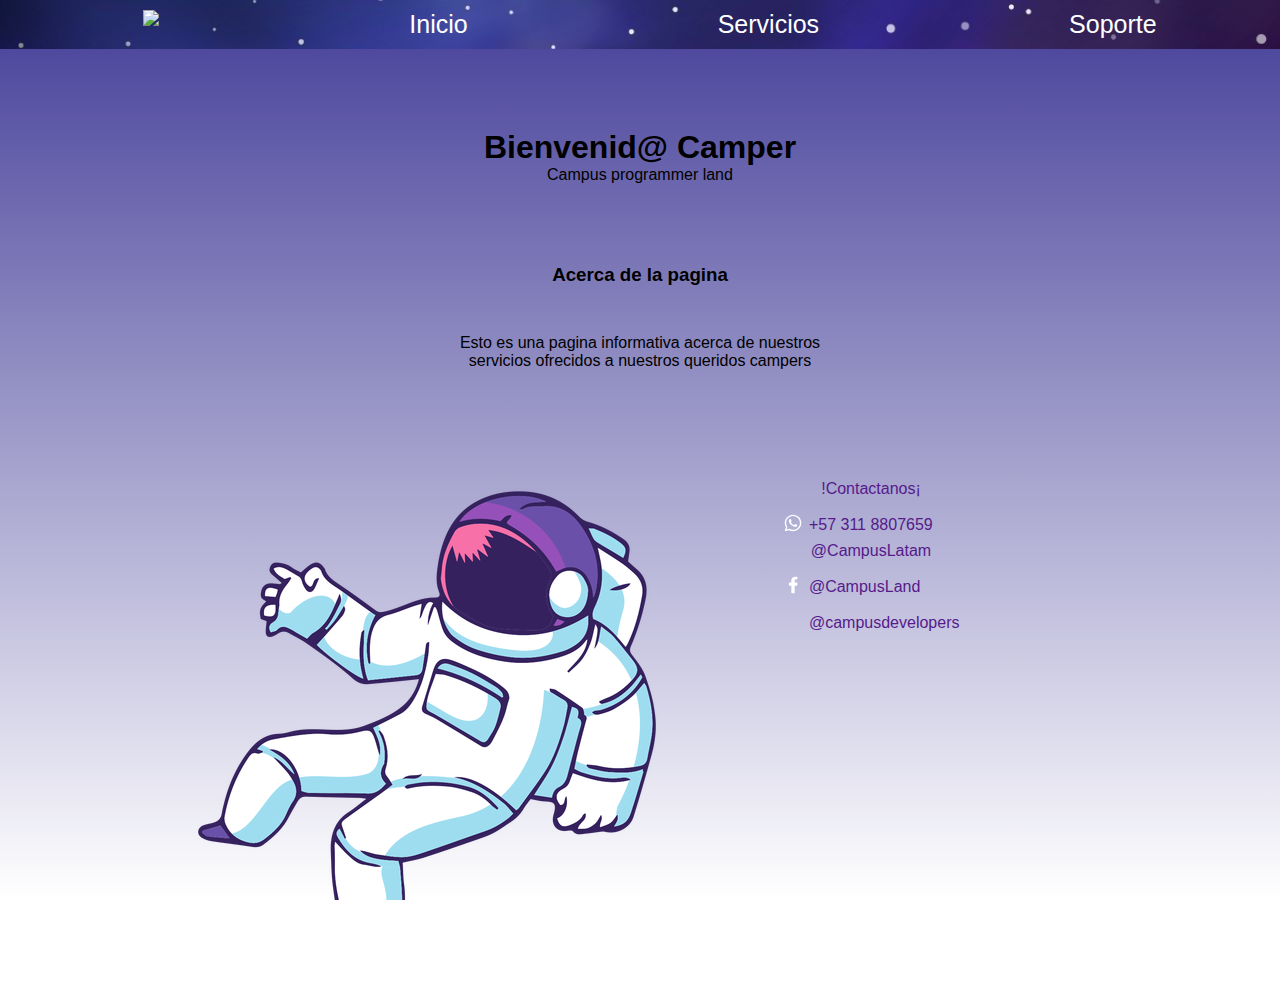
==== index.html @ 925bfa91 "feat:  project" ====
<!DOCTYPE html>
<html lang="en">
<head>
    <meta charset="UTF-8">
    <meta http-equiv="X-UA-Compatible" content="IE=edge">
    <meta name="viewport" content="width=device-width, initial-scale=1.0">
    <link rel="stylesheet" href="style.css">
    <link rel="stylesheet" href="/apps/apps.css">
    <title>CampersEngine</title>
</head>
<body>
<nav>
    <section class="container1">
      <img id="logo" src="images/logoWhite.png">
            <a href="#" class="a">Inicio</a>
            <a href="servicios/index.html" class="a">Servicios</a>
            <a href="#" class="a">Soporte</a>
            <!-- <a href="#"><img src="images/cart-regular-24.png"><span class="cart"></span></a> -->
    </section>
</nav>
<div class="first-message">
    <h1>Bienvenid@ Camper</h1>
    <span>Campus programmer land</span>
    <h3>Acerca de la pagina</h3>
    <span class="subtitle">Esto es una pagina informativa acerca de nuestros servicios ofrecidos a nuestros queridos campers</span>
</div>
<div class="contactanos">
    <img src="images/Space astronaut cartoon.png" alt="">
    
    <div class="social">
        <a href="">!Contactanos¡</a>
        <div class="contact-info">
            <img src="/images/whatsapp.svg" alt="" style="width: 20px; margin-top: 6px;"><a href="">+57 311 8807659</a>
        </div>
        <div class="contat-info">
            <img src="/images/twitter.svg" alt="" style="width: 20px; margin-top: 6px;"><a href="">@CampusLatam</a>
        </div>
        <div class="contact-info">
            <img src="/images/facebookF.svg" alt="" style="width: 20px; margin-top: 6px;"><a href="">@CampusLand</a>
        </div>
        <div class="contact-info">
            <img src="/images/instagram.svg" alt="" style="width: 20px; margin-top: 6px;"><a href="">@campusdevelopers</a>
        </div>
    </div>
</div>
</body>
</html>
---- style.css ----
*{
    margin: 0;
}
@keyframes fadeInAnimation {
    0% {
        opacity: 0;
    }
    100% {
        opacity: 1;
     }
}
html{
    min-height: 100%;
    overflow: hidden;
    height: 100%;

    
}
body{
    font-family:'Trebuchet MS', 'Lucida Sans Unicode', 'Lucida Grande', 'Lucida Sans', Arial, sans-serif;
    animation: 0.25s ease-out 0s 1 fadeInAnimation;    
    background: rgb(255,255,255);
    background: linear-gradient(0deg, rgba(255,255,255,1) 0%, rgba(33, 26, 133, 0.838) 100%);
    overflow: auto;
    height: 100%;
}


nav{
    width: 100%;
}



/* nav children style*/
.container1{
    background-image: url(/images/XiP3qS0.jpg);
    padding: 10px;
    display: flex;
    flex-direction: row;
    margin: 0;
    text-align: center;
    justify-content: center;
    gap: 250px;
    flex-wrap:nowrap;
    width:100%;
    font-size: 25px;

}
.a {
    color: #FFF;
    text-decoration: none;
}

.alink:hover{
    background-color:rgb(90, 94, 224);
    cursor: pointer;
}



/* subtitulos */
.first-message{
    text-align: center;
    display: flex;
    justify-content: center;
    align-items: center;
    flex-direction: column;
    text-align: center;
}
.first-message h1{
    margin-top: 60px;
}
.first-message h3{
    margin-top: 60px;
}
.homepage{
    display: flex;
    margin-top: 20px;
    text-align: center;
    justify-content: center;
    flex-direction: row;
}
.homepage p{
    align-items: center;
    width: 50%;
}

.subtitle{ 
    margin-top: 3em;
    width: 30%;
    
}

/* seccion de contactar */
.contactanos{
    margin-top: 100px;
    display: flex;
    text-align: center;
    justify-content: center;
    flex-direction: row;
    gap: 100px;
    margin-right: 150px;
}
.contactanos a{
    margin-top: 10px;
}
.social{
    display: flex;
    flex-direction: column;
    gap:0.5em
}
.social a{
    text-decoration: none;
}
.contact-info{
    display: flex;
    gap:0.4em
}

@media (max-width: 1366px){

    .homepage p{

        width: 50%;
    }
    .first-message h1{
        margin-top: 60px;
    }
    .first-message h3{
        margin-top: 60px;
    }
    .homepage{
        margin-top: 20px;

    }
}
@media (max-width: 1920px){

    .homepage p{
        width: 30%;
    }
    .first-message h1{
        margin-top: 80px;
    }
    .first-message h3{
        margin-top: 80px;
    }
    .homepage{
        
        margin-top: 30px;

    }
}
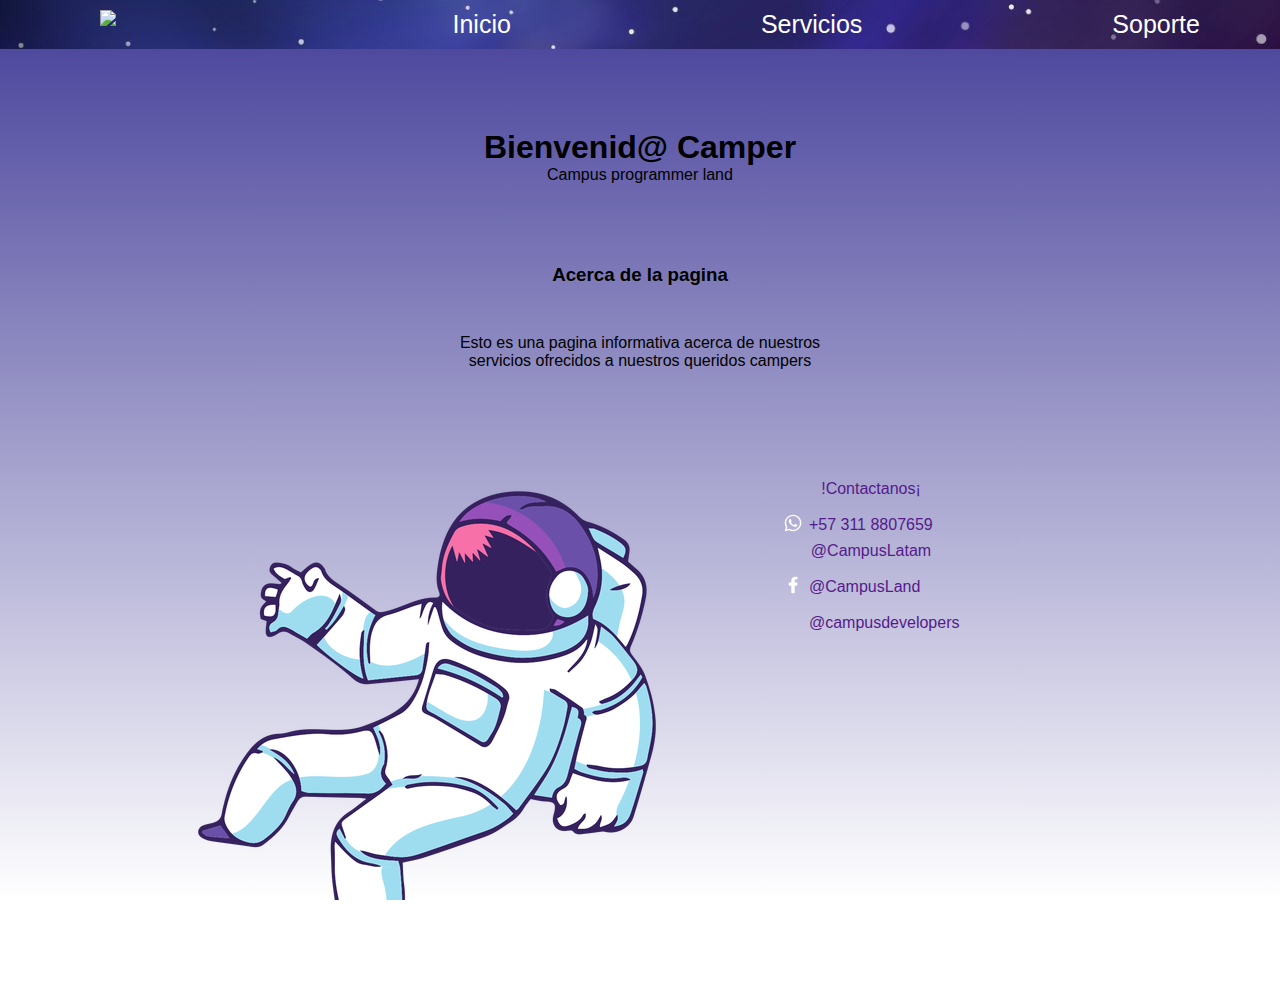
==== commit 3a66454f: "feat: styles route" ====
--- a/index.html
+++ b/index.html
@@ -5,7 +5,7 @@
     <meta http-equiv="X-UA-Compatible" content="IE=edge">
     <meta name="viewport" content="width=device-width, initial-scale=1.0">
     <link rel="stylesheet" href="style.css">
-    <link rel="stylesheet" href="/apps/apps.css">
+    <link rel="stylesheet" href="js/apps.css">
     <title>CampersEngine</title>
 </head>
 <body>
@@ -30,16 +30,16 @@
     <div class="social">
         <a href="">!Contactanos¡</a>
         <div class="contact-info">
-            <img src="/images/whatsapp.svg" alt="" style="width: 20px; margin-top: 6px;"><a href="">+57 311 8807659</a>
+            <img src="images/whatsapp.svg" alt="" style="width: 20px; margin-top: 6px;"><a href="">+57 311 8807659</a>
         </div>
         <div class="contat-info">
-            <img src="/images/twitter.svg" alt="" style="width: 20px; margin-top: 6px;"><a href="">@CampusLatam</a>
+            <img src="images/twitter.svg" alt="" style="width: 20px; margin-top: 6px;"><a href="">@CampusLatam</a>
         </div>
         <div class="contact-info">
-            <img src="/images/facebookF.svg" alt="" style="width: 20px; margin-top: 6px;"><a href="">@CampusLand</a>
+            <img src="images/facebookF.svg" alt="" style="width: 20px; margin-top: 6px;"><a href="">@CampusLand</a>
         </div>
         <div class="contact-info">
-            <img src="/images/instagram.svg" alt="" style="width: 20px; margin-top: 6px;"><a href="">@campusdevelopers</a>
+            <img src="images/instagram.svg" alt="" style="width: 20px; margin-top: 6px;"><a href="">@campusdevelopers</a>
         </div>
     </div>
 </div>
--- a/style.css
+++ b/style.css
@@ -34,7 +34,7 @@
 
 /* nav children style*/
 .container1{
-    background-image: url(/images/XiP3qS0.jpg);
+    background-image: url(images/XiP3qS0.jpg);
     padding: 10px;
     display: flex;
     flex-direction: row;
--- a/js/apps.css
+++ b/js/apps.css
@@ -0,0 +1,79 @@
+
+/* logo de nav en donde sea aplicable */
+img#logo{
+  width: 8%;
+  align-items: center;
+}
+
+/* style predefinido para los modals*/
+.modal {
+    display: none;
+    position: fixed;
+    z-index: 1;
+    left: 0;
+    top: 0;
+    width: 100%;
+    height: 100%;
+    overflow: auto;
+    background-color: rgb(0,0,0);
+    background-color: rgba(0,0,0,0.4);
+  }
+  
+
+  div#modal-contenido {
+    background-color: #fefefe;
+    margin: 15% auto; 
+    padding: 20px;
+    border: 1px solid #888;
+    border-radius: 10px;
+    width: 1000px; 
+  }
+  
+    div#modal-contenido button{
+    border: none;
+    background-color: rgba(90, 94, 224, 0.562);
+    border-radius: 5px;
+    color: white;
+
+  }
+
+  .close {
+    color: #aaa;
+    float: right;
+    font-size: 28px;
+    font-weight: bold;
+  }
+  
+  .close:hover,
+  .close:focus {
+    color: black;
+    text-decoration: none;
+    cursor: pointer;
+  }
+
+
+/* estilo contenido modal */
+  table { 
+    width: 750px; 
+    border-collapse: collapse; 
+    margin:20px auto;
+    }
+  
+  th { 
+    background-color:rgba(90, 94, 224, 0.562); 
+    color: white; 
+    font-weight: bold; 
+    }
+  
+  td, th { 
+    padding: 10px; 
+    border: 1px solid #ccc; 
+    text-align: center; 
+    font-size: 18px;
+    }
+  
+  .labels tr td {
+    background-color: #2cc16a;
+    font-weight: bold;
+    color: #fff;
+  }
